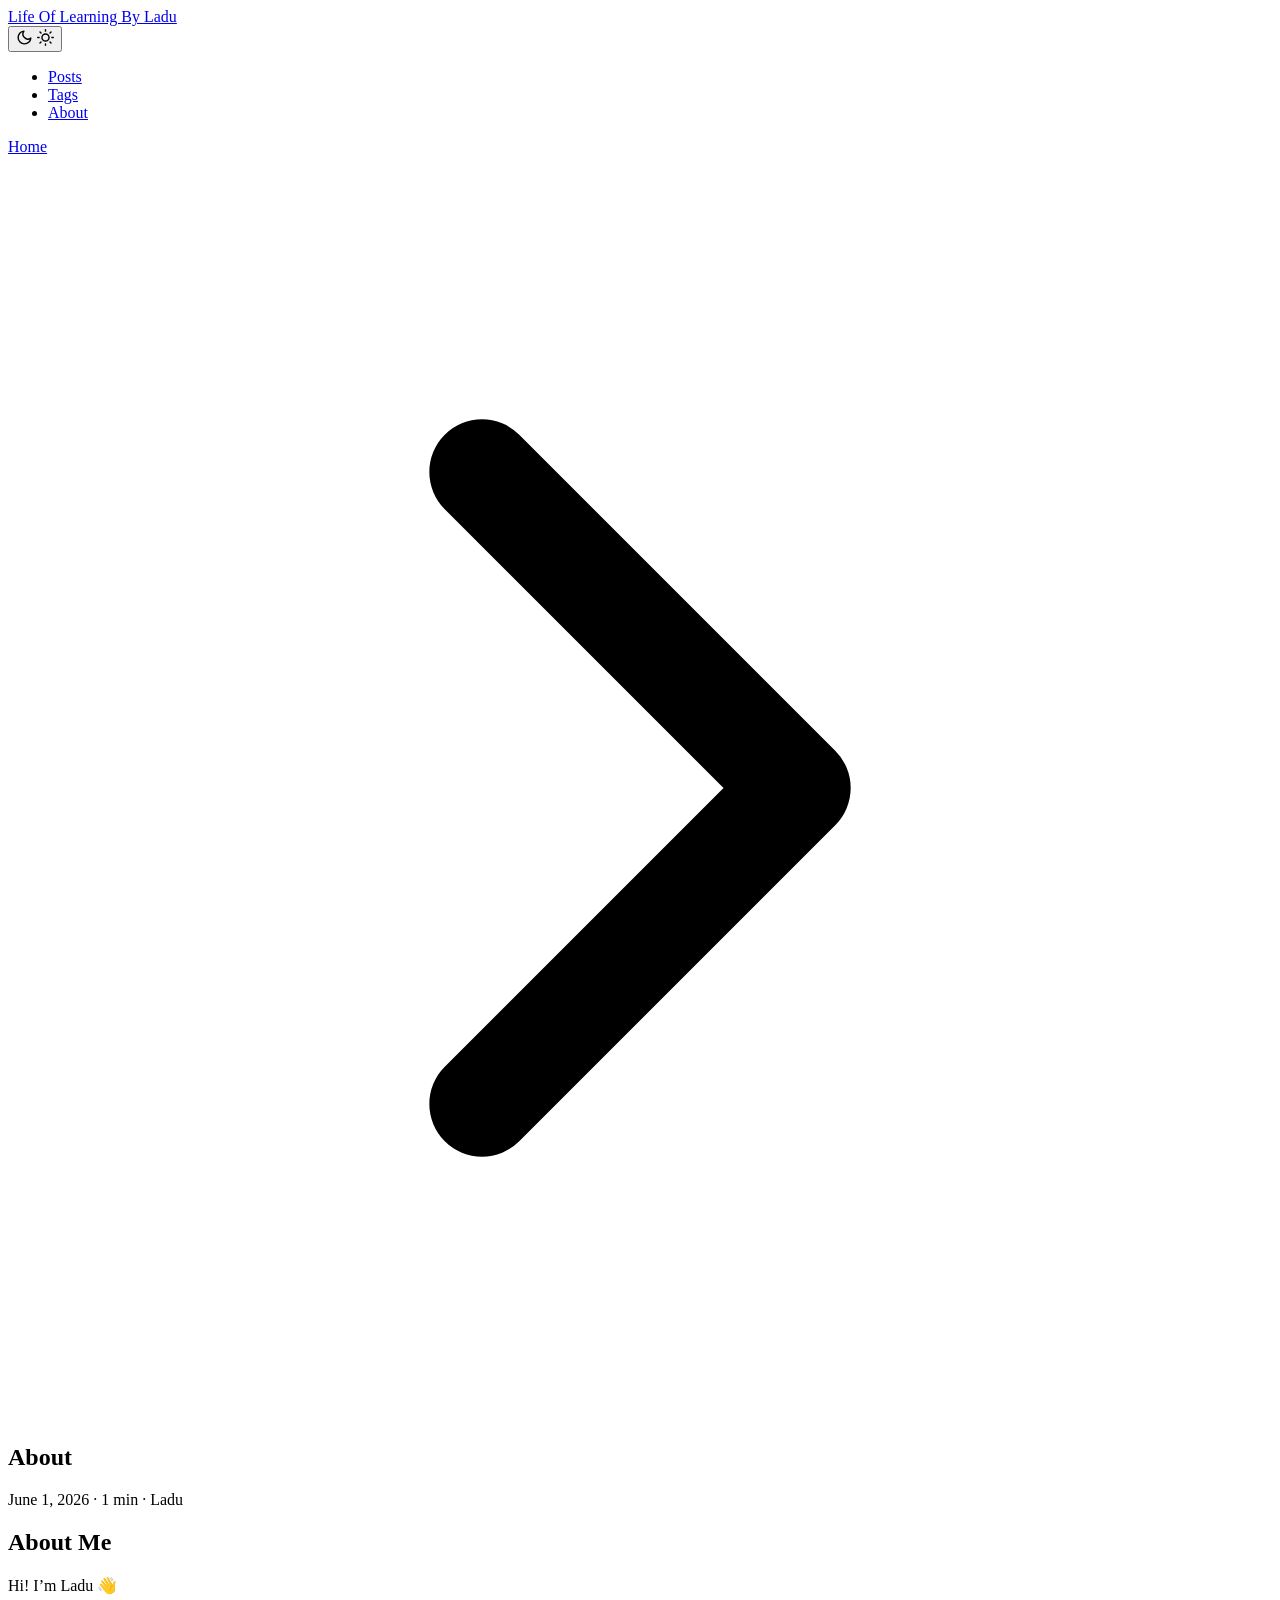
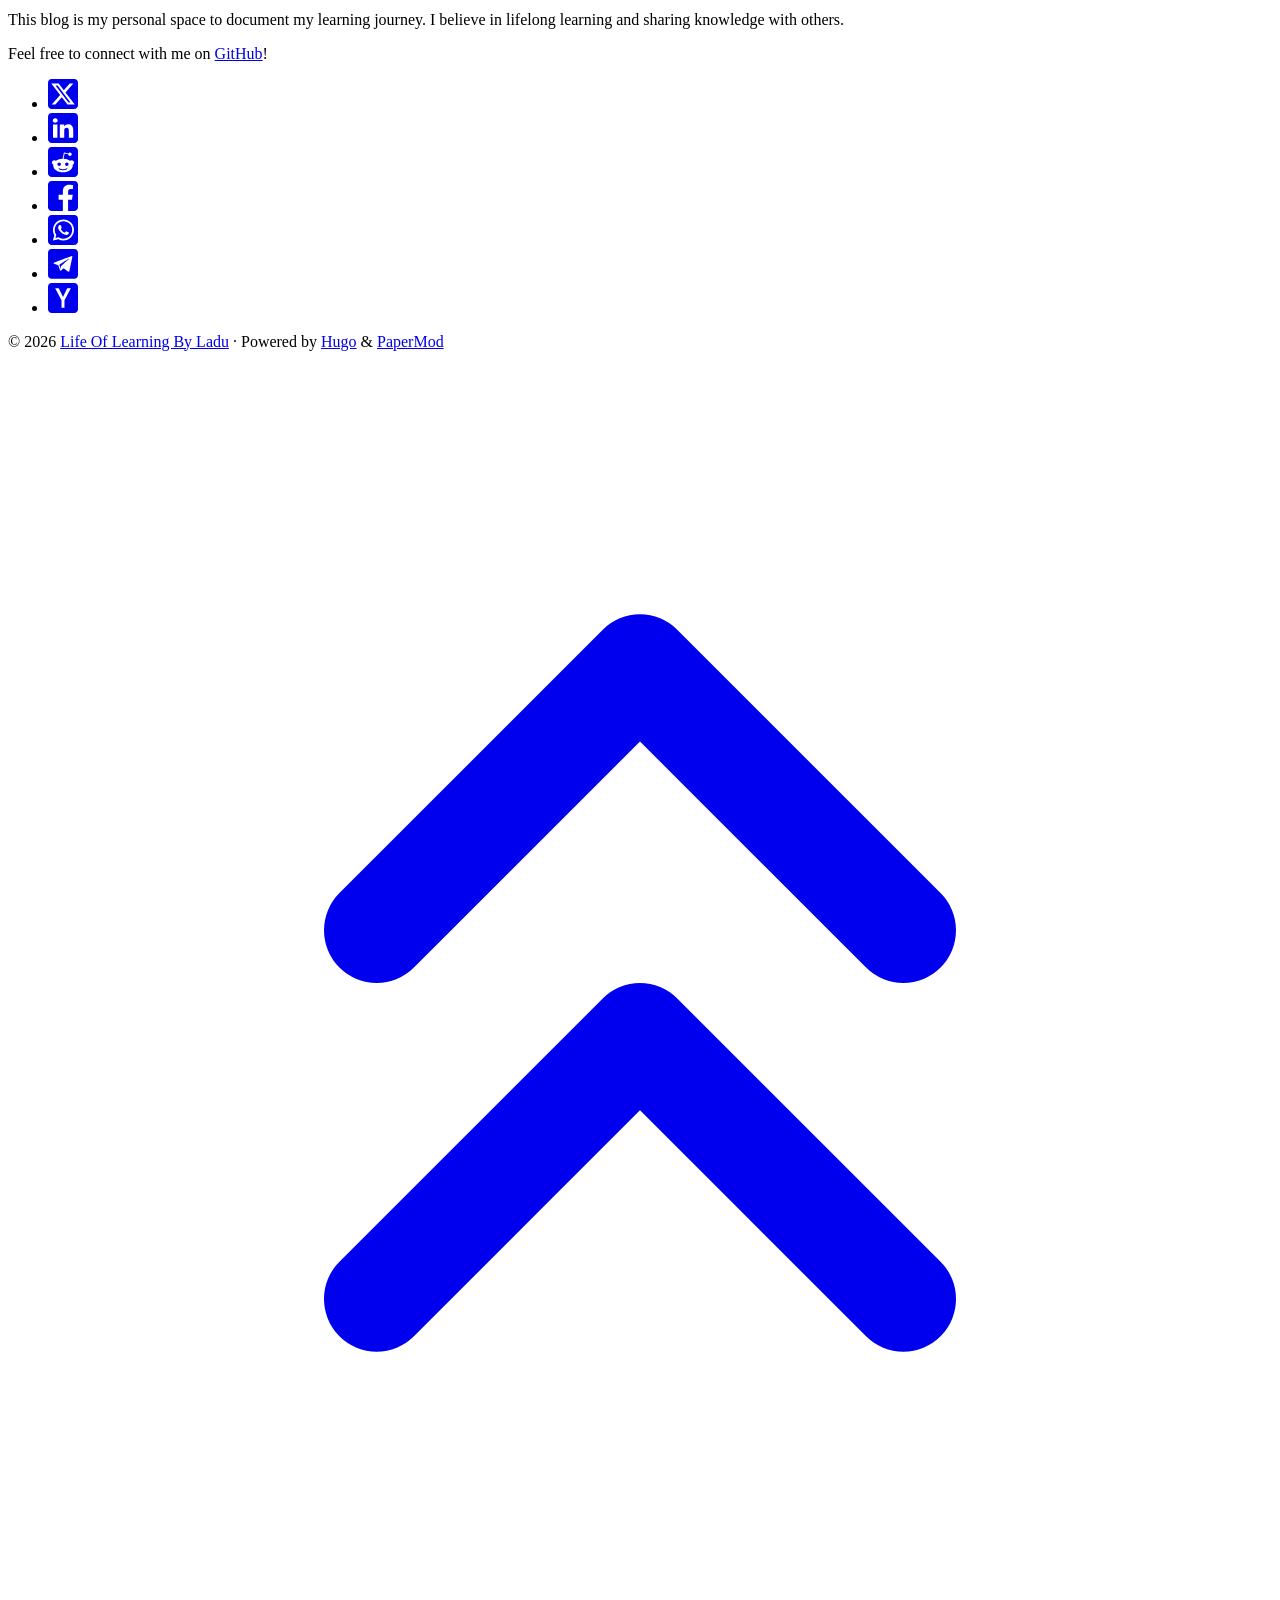
==== public/about/index.html @ 6d446117 "Initial commit: Hugo blog with PaperMod theme Co-authored-by: Copilot <223556219+Copilot@users.norep" ====
<!doctype html><html lang=en dir=auto data-theme=auto><head><meta charset=utf-8><meta http-equiv=X-UA-Compatible content="IE=edge"><meta name=viewport content="width=device-width,initial-scale=1,shrink-to-fit=no"><meta name=robots content="index, follow"><title>About | Life Of Learning By Ladu</title><meta name=keywords content><meta name=description content="About Me
Hi! I&rsquo;m Ladu 👋
This blog is my personal space to document my learning journey. I believe in lifelong learning and sharing knowledge with others.
Feel free to connect with me on GitHub!"><meta name=author content="Ladu"><link rel=canonical href=https://Manisha-62.github.io/LifeOfLearningByLadu/about/><link crossorigin=anonymous href=/LifeOfLearningByLadu/assets/css/stylesheet.89ca4972ab5e6aaa05e9a0dae0c4bb64b26585bc79e36f5cf33614eea0283abe.css integrity="sha256-icpJcqteaqoF6aDa4MS7ZLJlhbx5429c8zYU7qAoOr4=" rel="preload stylesheet" as=style><link rel=icon href=https://Manisha-62.github.io/LifeOfLearningByLadu/favicon.ico><link rel=icon type=image/png sizes=16x16 href=https://Manisha-62.github.io/LifeOfLearningByLadu/favicon-16x16.png><link rel=icon type=image/png sizes=32x32 href=https://Manisha-62.github.io/LifeOfLearningByLadu/favicon-32x32.png><link rel=apple-touch-icon href=https://Manisha-62.github.io/LifeOfLearningByLadu/apple-touch-icon.png><link rel=mask-icon href=https://Manisha-62.github.io/LifeOfLearningByLadu/safari-pinned-tab.svg><meta name=theme-color content="#2e2e33"><meta name=msapplication-TileColor content="#2e2e33"><link rel=alternate hreflang=en href=https://Manisha-62.github.io/LifeOfLearningByLadu/about/><noscript><style>#theme-toggle,.top-link{display:none}</style><style>@media(prefers-color-scheme:dark){:root{--theme:rgb(29, 30, 32);--entry:rgb(46, 46, 51);--primary:rgb(218, 218, 219);--secondary:rgb(155, 156, 157);--tertiary:rgb(65, 66, 68);--content:rgb(196, 196, 197);--code-block-bg:rgb(46, 46, 51);--code-bg:rgb(55, 56, 62);--border:rgb(51, 51, 51);color-scheme:dark}.list{background:var(--theme)}.toc{background:var(--entry)}}</style></noscript><script>localStorage.getItem("pref-theme")==="dark"?document.querySelector("html").dataset.theme="dark":localStorage.getItem("pref-theme")==="light"?document.querySelector("html").dataset.theme="light":window.matchMedia("(prefers-color-scheme: dark)").matches?document.querySelector("html").dataset.theme="dark":document.querySelector("html").dataset.theme="light"</script><meta property="og:url" content="https://Manisha-62.github.io/LifeOfLearningByLadu/about/"><meta property="og:site_name" content="Life Of Learning By Ladu"><meta property="og:title" content="About"><meta property="og:description" content="About Me Hi! I’m Ladu 👋
This blog is my personal space to document my learning journey. I believe in lifelong learning and sharing knowledge with others.
Feel free to connect with me on GitHub!"><meta property="og:locale" content="en_us"><meta property="og:type" content="article"><meta property="article:published_time" content="2026-06-01T00:00:00+00:00"><meta property="article:modified_time" content="2026-06-01T00:00:00+00:00"><meta name=twitter:card content="summary"><meta name=twitter:title content="About"><meta name=twitter:description content="About Me Hi! I’m Ladu 👋
This blog is my personal space to document my learning journey. I believe in lifelong learning and sharing knowledge with others.
Feel free to connect with me on GitHub!"><script type=application/ld+json>{"@context":"https://schema.org","@type":"BreadcrumbList","itemListElement":[{"@type":"ListItem","position":1,"name":"About","item":"https://Manisha-62.github.io/LifeOfLearningByLadu/about/"}]}</script><script type=application/ld+json>{"@context":"https://schema.org","@type":"BlogPosting","headline":"About","name":"About","description":"About Me Hi! I\u0026rsquo;m Ladu 👋\nThis blog is my personal space to document my learning journey. I believe in lifelong learning and sharing knowledge with others.\nFeel free to connect with me on GitHub!\n","keywords":[],"articleBody":"About Me Hi! I’m Ladu 👋\nThis blog is my personal space to document my learning journey. I believe in lifelong learning and sharing knowledge with others.\nFeel free to connect with me on GitHub!\n","wordCount":"35","inLanguage":"en","datePublished":"2026-06-01T00:00:00Z","dateModified":"2026-06-01T00:00:00Z","author":{"@type":"Person","name":"Ladu"},"mainEntityOfPage":{"@type":"WebPage","@id":"https://Manisha-62.github.io/LifeOfLearningByLadu/about/"},"publisher":{"@type":"Organization","name":"Life Of Learning By Ladu","logo":{"@type":"ImageObject","url":"https://Manisha-62.github.io/LifeOfLearningByLadu/favicon.ico"}}}</script></head><body id=top><header class=header><nav class=header-nav><div class=logo><a href=https://Manisha-62.github.io/LifeOfLearningByLadu/ accesskey=h title="Life Of Learning By Ladu (Alt + H)">Life Of Learning By Ladu</a><div class=logo-switches><button id=theme-toggle class=theme-toggle accesskey=t title="(Alt + T)" aria-label="Toggle theme">
<svg class="moon" width="17" height="17" viewBox="0 0 24 24" fill="none" stroke="currentColor" stroke-width="2" stroke-linecap="round" stroke-linejoin="round"><path d="M21 12.79A9 9 0 1111.21 3 7 7 0 0021 12.79z"/></svg>
<svg class="sun" width="17" height="17" viewBox="0 0 24 24" fill="none" stroke="currentColor" stroke-width="2" stroke-linecap="round" stroke-linejoin="round"><circle cx="12" cy="12" r="5"/><line x1="12" y1="1" x2="12" y2="3"/><line x1="12" y1="21" x2="12" y2="23"/><line x1="4.22" y1="4.22" x2="5.64" y2="5.64"/><line x1="18.36" y1="18.36" x2="19.78" y2="19.78"/><line x1="1" y1="12" x2="3" y2="12"/><line x1="21" y1="12" x2="23" y2="12"/><line x1="4.22" y1="19.78" x2="5.64" y2="18.36"/><line x1="18.36" y1="5.64" x2="19.78" y2="4.22"/></svg></button></div></div><ul id=menu class=menu><li><a href=https://Manisha-62.github.io/LifeOfLearningByLadu/posts/ title=Posts><span>Posts</span></a></li><li><a href=https://Manisha-62.github.io/LifeOfLearningByLadu/tags/ title=Tags><span>Tags</span></a></li><li><a href=https://Manisha-62.github.io/LifeOfLearningByLadu/about/ title=About><span class=active>About</span></a></li></ul></nav></header><main class=main><article class=post-single><header class=post-header><nav class=breadcrumbs role=navigation aria-label=Breadcrumb><a href=/LifeOfLearningByLadu/>Home</a>
<svg viewBox="0 0 24 24" fill="none" stroke="currentColor" stroke-width="2" stroke-linecap="round" stroke-linejoin="round" class="feather feather-chevron-right"><polyline points="9 18 15 12 9 6"/></svg></nav><h1 class="post-title entry-hint-parent">About</h1><div class=post-meta><span title='2026-06-01 00:00:00 +0000 UTC'>June 1, 2026</span>&nbsp;·&nbsp;<span>1 min</span>&nbsp;·&nbsp;<span>Ladu</span></div></header><div class="post-content md-content"><h2 id=about-me>About Me<a hidden class=anchor aria-hidden=true href=#about-me>#</a></h2><p>Hi! I&rsquo;m Ladu 👋</p><p>This blog is my personal space to document my learning journey. I believe in lifelong learning and sharing knowledge with others.</p><p>Feel free to connect with me on <a href=https://github.com/Manisha-62>GitHub</a>!</p></div><footer class=post-footer><ul class=post-tags></ul><ul class=share-buttons><li><a target=_blank rel="noopener noreferrer" aria-label="share About on x" href="https://x.com/intent/tweet/?text=About&amp;url=https%3a%2f%2fManisha-62.github.io%2fLifeOfLearningByLadu%2fabout%2f&amp;hashtags="><svg viewBox="0 0 512 512" height="30" width="30" fill="currentColor"><path d="M512 62.554V449.446C512 483.97 483.97 512 449.446 512H62.554C28.03 512 0 483.97.0 449.446V62.554C0 28.03 28.029.0 62.554.0H449.446C483.971.0 512 28.03 512 62.554zM269.951 190.75 182.567 75.216H56L207.216 272.95 63.9 436.783h61.366L235.9 310.383l96.667 126.4H456L298.367 228.367l134-153.151H371.033zM127.633 110h36.468l219.38 290.065H349.5z"/></svg></a></li><li><a target=_blank rel="noopener noreferrer" aria-label="share About on linkedin" href="https://www.linkedin.com/shareArticle?mini=true&amp;url=https%3a%2f%2fManisha-62.github.io%2fLifeOfLearningByLadu%2fabout%2f&amp;title=About&amp;summary=About&amp;source=https%3a%2f%2fManisha-62.github.io%2fLifeOfLearningByLadu%2fabout%2f"><svg viewBox="0 0 512 512" height="30" width="30" fill="currentColor"><path d="M449.446.0C483.971.0 512 28.03 512 62.554v386.892C512 483.97 483.97 512 449.446 512H62.554c-34.524.0-62.554-28.03-62.554-62.554V62.554c0-34.524 28.029-62.554 62.554-62.554h386.892zM160.461 423.278V197.561h-75.04v225.717h75.04zm270.539.0V293.839c0-69.333-37.018-101.586-86.381-101.586-39.804.0-57.634 21.891-67.617 37.266v-31.958h-75.021c.995 21.181.0 225.717.0 225.717h75.02V297.222c0-6.748.486-13.492 2.474-18.315 5.414-13.475 17.767-27.434 38.494-27.434 27.135.0 38.007 20.707 38.007 51.037v120.768H431zM123.448 88.722C97.774 88.722 81 105.601 81 127.724c0 21.658 16.264 39.002 41.455 39.002h.484c26.165.0 42.452-17.344 42.452-39.002-.485-22.092-16.241-38.954-41.943-39.002z"/></svg></a></li><li><a target=_blank rel="noopener noreferrer" aria-label="share About on reddit" href="https://reddit.com/submit?url=https%3a%2f%2fManisha-62.github.io%2fLifeOfLearningByLadu%2fabout%2f&title=About"><svg viewBox="0 0 512 512" height="30" width="30" fill="currentColor"><path d="M449.446.0C483.971.0 512 28.03 512 62.554v386.892C512 483.97 483.97 512 449.446 512H62.554c-34.524.0-62.554-28.03-62.554-62.554V62.554c0-34.524 28.029-62.554 62.554-62.554h386.892zM446 265.638c0-22.964-18.616-41.58-41.58-41.58-11.211.0-21.361 4.457-28.841 11.666-28.424-20.508-67.586-33.757-111.204-35.278l18.941-89.121 61.884 13.157c.756 15.734 13.642 28.29 29.56 28.29 16.407.0 29.706-13.299 29.706-29.701.0-16.403-13.299-29.702-29.706-29.702-11.666.0-21.657 6.792-26.515 16.578l-69.105-14.69c-1.922-.418-3.939-.042-5.585 1.036-1.658 1.073-2.811 2.761-3.224 4.686l-21.152 99.438c-44.258 1.228-84.046 14.494-112.837 35.232-7.468-7.164-17.589-11.591-28.757-11.591-22.965.0-41.585 18.616-41.585 41.58.0 16.896 10.095 31.41 24.568 37.918-.639 4.135-.99 8.328-.99 12.576.0 63.977 74.469 115.836 166.33 115.836s166.334-51.859 166.334-115.836c0-4.218-.347-8.387-.977-12.493 14.564-6.47 24.735-21.034 24.735-38.001zM326.526 373.831c-20.27 20.241-59.115 21.816-70.534 21.816-11.428.0-50.277-1.575-70.522-21.82-3.007-3.008-3.007-7.882.0-10.889 3.003-2.999 7.882-3.003 10.885.0 12.777 12.781 40.11 17.317 59.637 17.317 19.522.0 46.86-4.536 59.657-17.321 3.016-2.999 7.886-2.995 10.885.008 3.008 3.011 3.003 7.882-.008 10.889zm-5.23-48.781c-16.373.0-29.701-13.324-29.701-29.698.0-16.381 13.328-29.714 29.701-29.714 16.378.0 29.706 13.333 29.706 29.714.0 16.374-13.328 29.698-29.706 29.698zM160.91 295.348c0-16.381 13.328-29.71 29.714-29.71 16.369.0 29.689 13.329 29.689 29.71.0 16.373-13.32 29.693-29.689 29.693-16.386.0-29.714-13.32-29.714-29.693z"/></svg></a></li><li><a target=_blank rel="noopener noreferrer" aria-label="share About on facebook" href="https://facebook.com/sharer/sharer.php?u=https%3a%2f%2fManisha-62.github.io%2fLifeOfLearningByLadu%2fabout%2f"><svg viewBox="0 0 512 512" height="30" width="30" fill="currentColor"><path d="M449.446.0C483.971.0 512 28.03 512 62.554v386.892C512 483.97 483.97 512 449.446 512H342.978V319.085h66.6l12.672-82.621h-79.272v-53.617c0-22.603 11.073-44.636 46.58-44.636H425.6v-70.34s-32.71-5.582-63.982-5.582c-65.288.0-107.96 39.569-107.96 111.204v62.971h-72.573v82.621h72.573V512h-191.104c-34.524.0-62.554-28.03-62.554-62.554V62.554c0-34.524 28.029-62.554 62.554-62.554h386.892z"/></svg></a></li><li><a target=_blank rel="noopener noreferrer" aria-label="share About on whatsapp" href="https://api.whatsapp.com/send?text=About%20-%20https%3a%2f%2fManisha-62.github.io%2fLifeOfLearningByLadu%2fabout%2f"><svg viewBox="0 0 512 512" height="30" width="30" fill="currentColor"><path d="M449.446.0C483.971.0 512 28.03 512 62.554v386.892C512 483.97 483.97 512 449.446 512H62.554c-34.524.0-62.554-28.03-62.554-62.554V62.554c0-34.524 28.029-62.554 62.554-62.554h386.892zm-58.673 127.703c-33.842-33.881-78.847-52.548-126.798-52.568-98.799.0-179.21 80.405-179.249 179.234-.013 31.593 8.241 62.428 23.927 89.612l-25.429 92.884 95.021-24.925c26.181 14.28 55.659 21.807 85.658 21.816h.074c98.789.0 179.206-80.413 179.247-179.243.018-47.895-18.61-92.93-52.451-126.81zM263.976 403.485h-.06c-26.734-.01-52.954-7.193-75.828-20.767l-5.441-3.229-56.386 14.792 15.05-54.977-3.542-5.637c-14.913-23.72-22.791-51.136-22.779-79.287.033-82.142 66.867-148.971 149.046-148.971 39.793.014 77.199 15.531 105.329 43.692 28.128 28.16 43.609 65.592 43.594 105.4-.034 82.149-66.866 148.983-148.983 148.984zm81.721-111.581c-4.479-2.242-26.499-13.075-30.604-14.571-4.105-1.495-7.091-2.241-10.077 2.241-2.986 4.483-11.569 14.572-14.182 17.562-2.612 2.988-5.225 3.364-9.703 1.12-4.479-2.241-18.91-6.97-36.017-22.23C231.8 264.15 222.81 249.484 220.198 245s-.279-6.908 1.963-9.14c2.016-2.007 4.48-5.232 6.719-7.847 2.24-2.615 2.986-4.484 4.479-7.472 1.493-2.99.747-5.604-.374-7.846-1.119-2.241-10.077-24.288-13.809-33.256-3.635-8.733-7.327-7.55-10.077-7.688-2.609-.13-5.598-.158-8.583-.158-2.986.0-7.839 1.121-11.944 5.604-4.105 4.484-15.675 15.32-15.675 37.364.0 22.046 16.048 43.342 18.287 46.332 2.24 2.99 31.582 48.227 76.511 67.627 10.685 4.615 19.028 7.371 25.533 9.434 10.728 3.41 20.492 2.929 28.209 1.775 8.605-1.285 26.499-10.833 30.231-21.295 3.732-10.464 3.732-19.431 2.612-21.298-1.119-1.869-4.105-2.99-8.583-5.232z"/></svg></a></li><li><a target=_blank rel="noopener noreferrer" aria-label="share About on telegram" href="https://telegram.me/share/url?text=About&amp;url=https%3a%2f%2fManisha-62.github.io%2fLifeOfLearningByLadu%2fabout%2f"><svg viewBox="2 2 28 28" height="30" width="30" fill="currentColor"><path d="M26.49 29.86H5.5a3.37 3.37.0 01-2.47-1 3.35 3.35.0 01-1-2.47V5.48A3.36 3.36.0 013 3 3.37 3.37.0 015.5 2h21A3.38 3.38.0 0129 3a3.36 3.36.0 011 2.46V26.37a3.35 3.35.0 01-1 2.47 3.38 3.38.0 01-2.51 1.02zm-5.38-6.71a.79.79.0 00.85-.66L24.73 9.24a.55.55.0 00-.18-.46.62.62.0 00-.41-.17q-.08.0-16.53 6.11a.59.59.0 00-.41.59.57.57.0 00.43.52l4 1.24 1.61 4.83a.62.62.0 00.63.43.56.56.0 00.4-.17L16.54 20l4.09 3A.9.9.0 0021.11 23.15zM13.8 20.71l-1.21-4q8.72-5.55 8.78-5.55c.15.0.23.0.23.16a.18.18.0 010 .06s-2.51 2.3-7.52 6.8z"/></svg></a></li><li><a target=_blank rel="noopener noreferrer" aria-label="share About on ycombinator" href="https://news.ycombinator.com/submitlink?t=About&u=https%3a%2f%2fManisha-62.github.io%2fLifeOfLearningByLadu%2fabout%2f"><svg width="30" height="30" viewBox="0 0 512 512" fill="currentColor"><path d="M449.446.0C483.971.0 512 28.03 512 62.554V449.446C512 483.97 483.97 512 449.446 512H62.554C28.03 512 0 483.97.0 449.446V62.554C0 28.03 28.029.0 62.554.0H449.446zM183.8767 87.9921h-62.034L230.6673 292.4508V424.0079h50.6655V292.4508L390.1575 87.9921H328.1233L256 238.2489z"/></svg></a></li></ul></footer></article></main><footer class=footer><span>&copy; 2026 <a href=https://Manisha-62.github.io/LifeOfLearningByLadu/>Life Of Learning By Ladu</a></span> ·
<span>Powered by
<a href="https://gohugo.io/?utm_source=papermod" rel=noopener target=_blank>Hugo</a> &
<a href=https://github.com/adityatelange/hugo-PaperMod/ rel=noopener target=_blank>PaperMod</a></span></footer><a href=#top id=top-link class="top-link hidden" aria-label="go to top" title="Go to Top (Alt + G)" accesskey=g><svg viewBox="0 0 24 24" fill="none" stroke="currentColor" stroke-width="2" stroke-linecap="round" stroke-linejoin="round" class="feather feather-chevrons-up"><polyline points="17 11 12 6 7 11"/><polyline points="17 18 12 13 7 18"/></svg>
</a><script>let menu=document.getElementById("menu");if(menu){const e=localStorage.getItem("menu-scroll-position");e&&(menu.scrollLeft=parseInt(e,10)),menu.onscroll=function(){localStorage.setItem("menu-scroll-position",menu.scrollLeft)}}document.querySelectorAll('a[href^="#"]').forEach(e=>{e.addEventListener("click",function(e){e.preventDefault();var t=this.getAttribute("href").substr(1);window.matchMedia("(prefers-reduced-motion: reduce)").matches?document.querySelector(`[id='${decodeURIComponent(t)}']`).scrollIntoView():document.querySelector(`[id='${decodeURIComponent(t)}']`).scrollIntoView({behavior:"smooth"}),t==="top"?history.replaceState(null,null," "):history.pushState(null,null,`#${t}`)})})</script><script>var toplink=document.getElementById("top-link");window.onscroll=function(){const e=window.innerHeight;document.body.scrollTop>e||document.documentElement.scrollTop>e?toplink.classList.remove("hidden"):toplink.classList.add("hidden")}</script><script>document.getElementById("theme-toggle").addEventListener("click",()=>{const e=document.querySelector("html");e.dataset.theme==="dark"?(e.dataset.theme="light",localStorage.setItem("pref-theme","light")):(e.dataset.theme="dark",localStorage.setItem("pref-theme","dark"))})</script><script>document.querySelectorAll("pre > code").forEach(e=>{const n=e.parentNode.parentNode,t=document.createElement("button");t.classList.add("copy-code"),t.innerHTML="copy";function s(){t.innerHTML="copied!",setTimeout(()=>{t.innerHTML="copy"},2e3)}t.addEventListener("click",t=>{if("clipboard"in navigator){navigator.clipboard.writeText(e.textContent),s();return}const n=document.createRange();n.selectNodeContents(e);const o=window.getSelection();o.removeAllRanges(),o.addRange(n);try{document.execCommand("copy"),s()}catch{}o.removeRange(n)}),n.classList.contains("highlight")?n.appendChild(t):n.parentNode.firstChild==n||(e.parentNode.parentNode.parentNode.parentNode.parentNode.nodeName=="TABLE"?e.parentNode.parentNode.parentNode.parentNode.parentNode.appendChild(t):e.parentNode.appendChild(t))})</script></body></html>
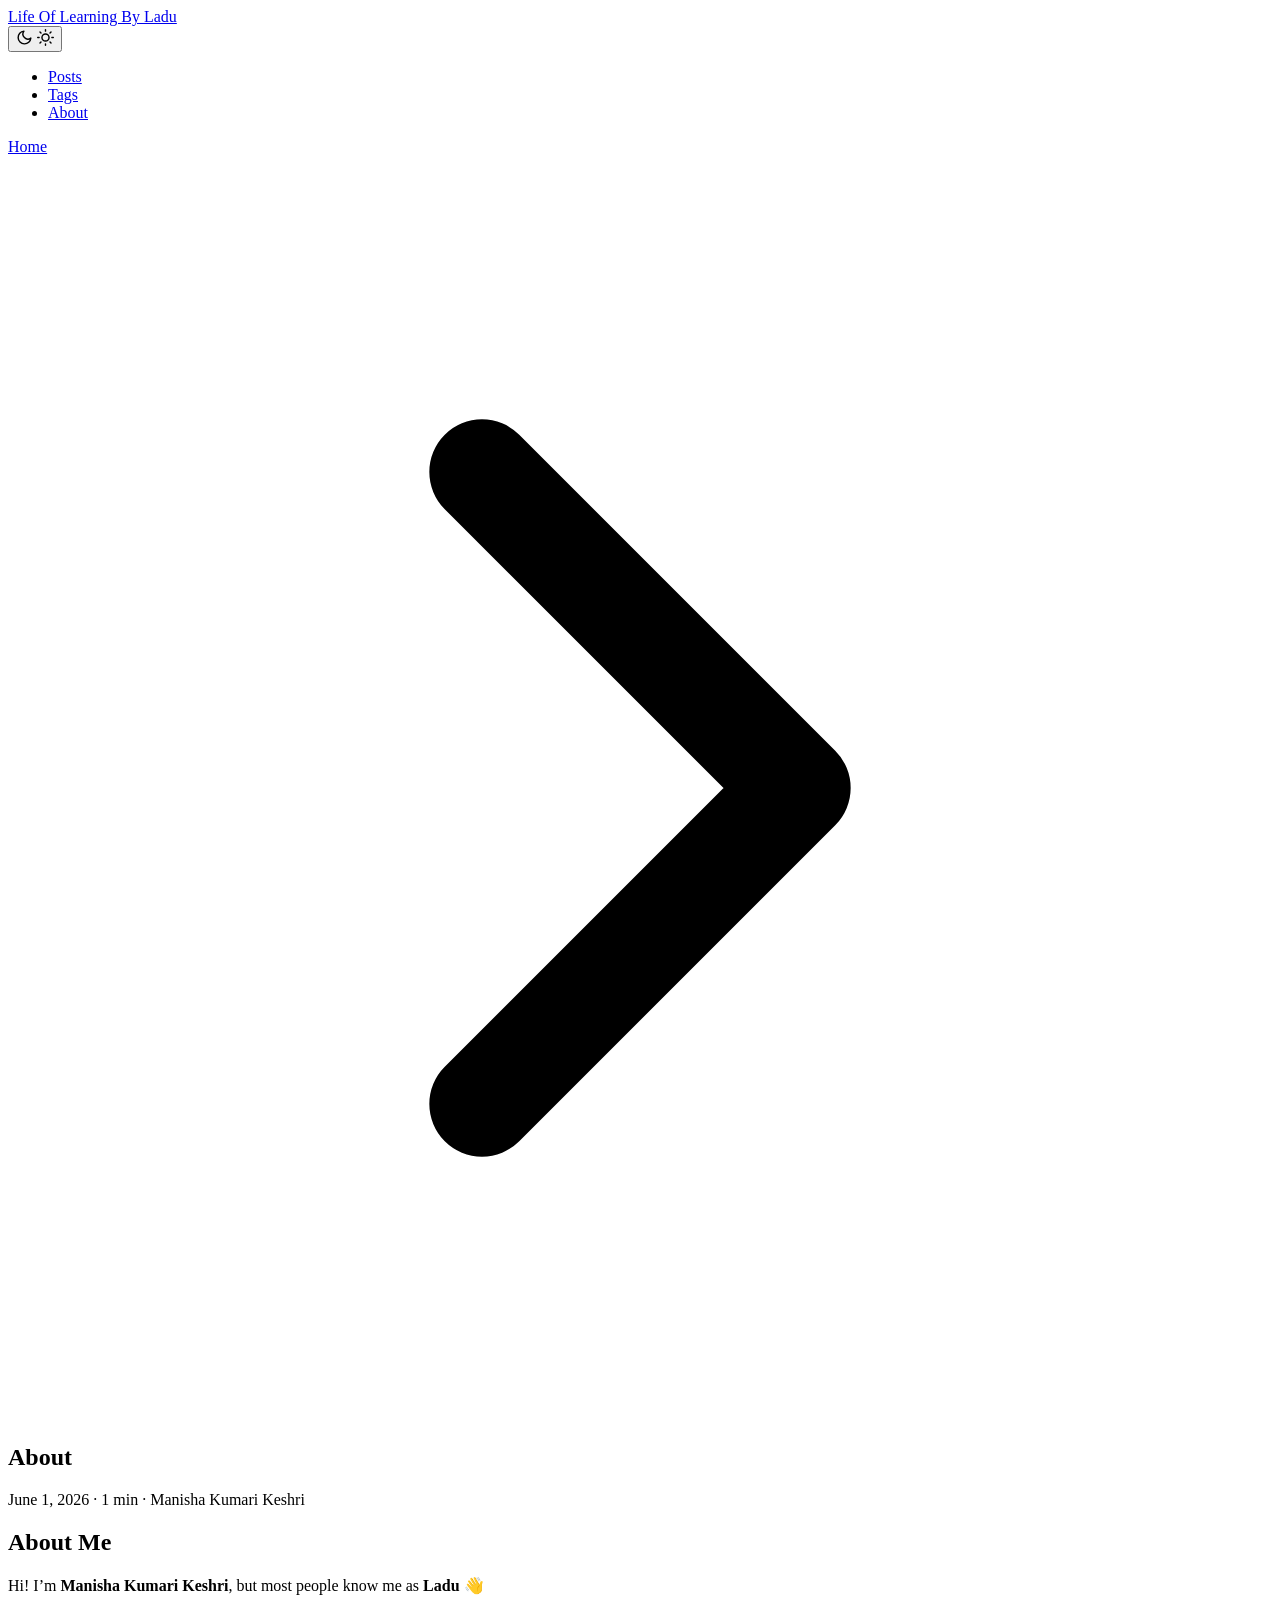
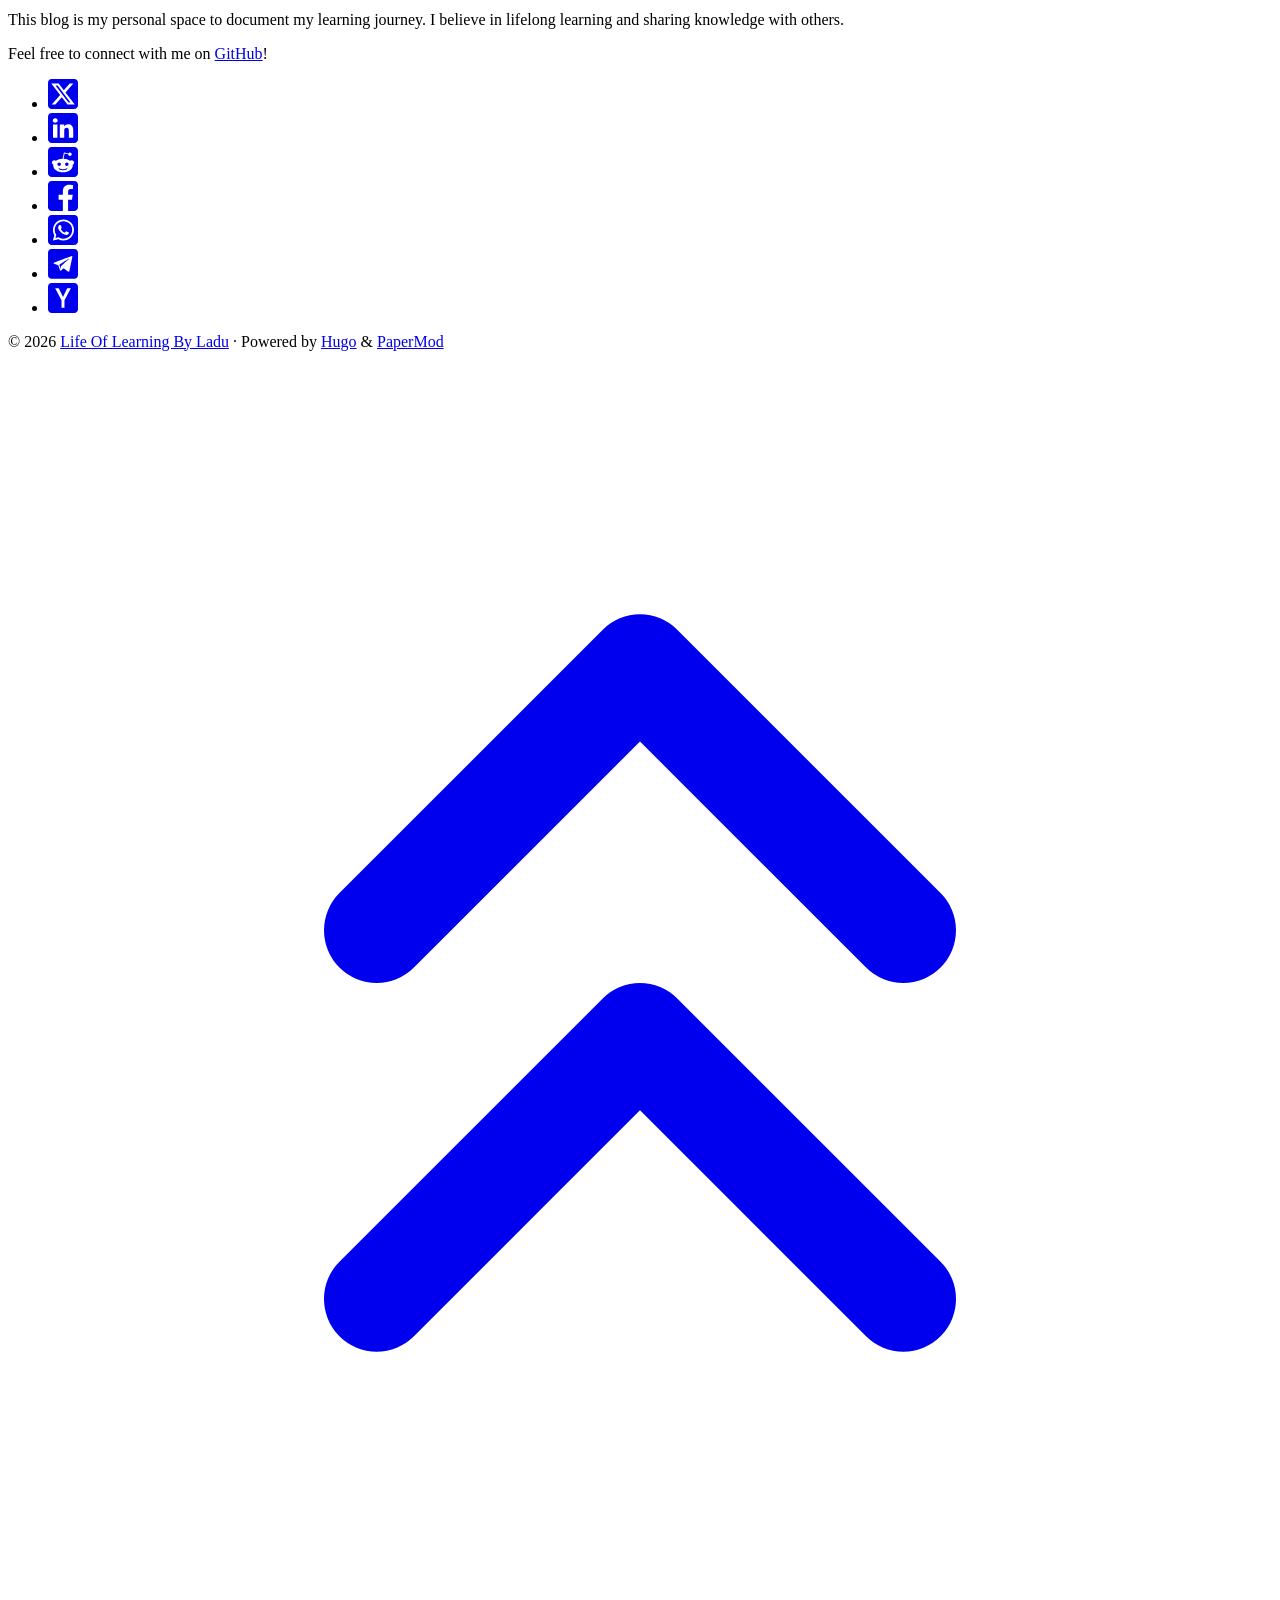
==== commit 2adc9a98: "Add pastel & dreamy custom theme - lavender, mint, peach vibes 🦋✨ Co-authored-by: Copilot <223556219" ====
--- a/public/about/index.html
+++ b/public/about/index.html
@@ -1,14 +1,14 @@
 <!doctype html><html lang=en dir=auto data-theme=auto><head><meta charset=utf-8><meta http-equiv=X-UA-Compatible content="IE=edge"><meta name=viewport content="width=device-width,initial-scale=1,shrink-to-fit=no"><meta name=robots content="index, follow"><title>About | Life Of Learning By Ladu</title><meta name=keywords content><meta name=description content="About Me
-Hi! I&rsquo;m Ladu 👋
+Hi! I&rsquo;m Manisha Kumari Keshri, but most people know me as Ladu 👋
 This blog is my personal space to document my learning journey. I believe in lifelong learning and sharing knowledge with others.
-Feel free to connect with me on GitHub!"><meta name=author content="Ladu"><link rel=canonical href=https://Manisha-62.github.io/LifeOfLearningByLadu/about/><link crossorigin=anonymous href=/LifeOfLearningByLadu/assets/css/stylesheet.89ca4972ab5e6aaa05e9a0dae0c4bb64b26585bc79e36f5cf33614eea0283abe.css integrity="sha256-icpJcqteaqoF6aDa4MS7ZLJlhbx5429c8zYU7qAoOr4=" rel="preload stylesheet" as=style><link rel=icon href=https://Manisha-62.github.io/LifeOfLearningByLadu/favicon.ico><link rel=icon type=image/png sizes=16x16 href=https://Manisha-62.github.io/LifeOfLearningByLadu/favicon-16x16.png><link rel=icon type=image/png sizes=32x32 href=https://Manisha-62.github.io/LifeOfLearningByLadu/favicon-32x32.png><link rel=apple-touch-icon href=https://Manisha-62.github.io/LifeOfLearningByLadu/apple-touch-icon.png><link rel=mask-icon href=https://Manisha-62.github.io/LifeOfLearningByLadu/safari-pinned-tab.svg><meta name=theme-color content="#2e2e33"><meta name=msapplication-TileColor content="#2e2e33"><link rel=alternate hreflang=en href=https://Manisha-62.github.io/LifeOfLearningByLadu/about/><noscript><style>#theme-toggle,.top-link{display:none}</style><style>@media(prefers-color-scheme:dark){:root{--theme:rgb(29, 30, 32);--entry:rgb(46, 46, 51);--primary:rgb(218, 218, 219);--secondary:rgb(155, 156, 157);--tertiary:rgb(65, 66, 68);--content:rgb(196, 196, 197);--code-block-bg:rgb(46, 46, 51);--code-bg:rgb(55, 56, 62);--border:rgb(51, 51, 51);color-scheme:dark}.list{background:var(--theme)}.toc{background:var(--entry)}}</style></noscript><script>localStorage.getItem("pref-theme")==="dark"?document.querySelector("html").dataset.theme="dark":localStorage.getItem("pref-theme")==="light"?document.querySelector("html").dataset.theme="light":window.matchMedia("(prefers-color-scheme: dark)").matches?document.querySelector("html").dataset.theme="dark":document.querySelector("html").dataset.theme="light"</script><meta property="og:url" content="https://Manisha-62.github.io/LifeOfLearningByLadu/about/"><meta property="og:site_name" content="Life Of Learning By Ladu"><meta property="og:title" content="About"><meta property="og:description" content="About Me Hi! I’m Ladu 👋
+Feel free to connect with me on GitHub!"><meta name=author content="Manisha Kumari Keshri"><link rel=canonical href=https://keshrimanishakumari1223-spec.github.io/LifeOfLearningByLadu/about/><link crossorigin=anonymous href=/LifeOfLearningByLadu/assets/css/stylesheet.14d3c56e47ae62491d3a3ec33b0599afb44a72893813649f45e0b0839c143c54.css integrity="sha256-FNPFbkeuYkkdOj7DOwWZr7RKcok4E2SfReCwg5wUPFQ=" rel="preload stylesheet" as=style><link rel=icon href=https://keshrimanishakumari1223-spec.github.io/LifeOfLearningByLadu/favicon.ico><link rel=icon type=image/png sizes=16x16 href=https://keshrimanishakumari1223-spec.github.io/LifeOfLearningByLadu/favicon-16x16.png><link rel=icon type=image/png sizes=32x32 href=https://keshrimanishakumari1223-spec.github.io/LifeOfLearningByLadu/favicon-32x32.png><link rel=apple-touch-icon href=https://keshrimanishakumari1223-spec.github.io/LifeOfLearningByLadu/apple-touch-icon.png><link rel=mask-icon href=https://keshrimanishakumari1223-spec.github.io/LifeOfLearningByLadu/safari-pinned-tab.svg><meta name=theme-color content="#2e2e33"><meta name=msapplication-TileColor content="#2e2e33"><link rel=alternate hreflang=en href=https://keshrimanishakumari1223-spec.github.io/LifeOfLearningByLadu/about/><noscript><style>#theme-toggle,.top-link{display:none}</style><style>@media(prefers-color-scheme:dark){:root{--theme:rgb(29, 30, 32);--entry:rgb(46, 46, 51);--primary:rgb(218, 218, 219);--secondary:rgb(155, 156, 157);--tertiary:rgb(65, 66, 68);--content:rgb(196, 196, 197);--code-block-bg:rgb(46, 46, 51);--code-bg:rgb(55, 56, 62);--border:rgb(51, 51, 51);color-scheme:dark}.list{background:var(--theme)}.toc{background:var(--entry)}}</style></noscript><script>localStorage.getItem("pref-theme")==="dark"?document.querySelector("html").dataset.theme="dark":localStorage.getItem("pref-theme")==="light"?document.querySelector("html").dataset.theme="light":window.matchMedia("(prefers-color-scheme: dark)").matches?document.querySelector("html").dataset.theme="dark":document.querySelector("html").dataset.theme="light"</script><meta property="og:url" content="https://keshrimanishakumari1223-spec.github.io/LifeOfLearningByLadu/about/"><meta property="og:site_name" content="Life Of Learning By Ladu"><meta property="og:title" content="About"><meta property="og:description" content="About Me Hi! I’m Manisha Kumari Keshri, but most people know me as Ladu 👋
 This blog is my personal space to document my learning journey. I believe in lifelong learning and sharing knowledge with others.
-Feel free to connect with me on GitHub!"><meta property="og:locale" content="en_us"><meta property="og:type" content="article"><meta property="article:published_time" content="2026-06-01T00:00:00+00:00"><meta property="article:modified_time" content="2026-06-01T00:00:00+00:00"><meta name=twitter:card content="summary"><meta name=twitter:title content="About"><meta name=twitter:description content="About Me Hi! I’m Ladu 👋
+Feel free to connect with me on GitHub!"><meta property="og:locale" content="en_us"><meta property="og:type" content="article"><meta property="article:published_time" content="2026-06-01T00:00:00+00:00"><meta property="article:modified_time" content="2026-06-01T00:00:00+00:00"><meta name=twitter:card content="summary"><meta name=twitter:title content="About"><meta name=twitter:description content="About Me Hi! I’m Manisha Kumari Keshri, but most people know me as Ladu 👋
 This blog is my personal space to document my learning journey. I believe in lifelong learning and sharing knowledge with others.
-Feel free to connect with me on GitHub!"><script type=application/ld+json>{"@context":"https://schema.org","@type":"BreadcrumbList","itemListElement":[{"@type":"ListItem","position":1,"name":"About","item":"https://Manisha-62.github.io/LifeOfLearningByLadu/about/"}]}</script><script type=application/ld+json>{"@context":"https://schema.org","@type":"BlogPosting","headline":"About","name":"About","description":"About Me Hi! I\u0026rsquo;m Ladu 👋\nThis blog is my personal space to document my learning journey. I believe in lifelong learning and sharing knowledge with others.\nFeel free to connect with me on GitHub!\n","keywords":[],"articleBody":"About Me Hi! I’m Ladu 👋\nThis blog is my personal space to document my learning journey. I believe in lifelong learning and sharing knowledge with others.\nFeel free to connect with me on GitHub!\n","wordCount":"35","inLanguage":"en","datePublished":"2026-06-01T00:00:00Z","dateModified":"2026-06-01T00:00:00Z","author":{"@type":"Person","name":"Ladu"},"mainEntityOfPage":{"@type":"WebPage","@id":"https://Manisha-62.github.io/LifeOfLearningByLadu/about/"},"publisher":{"@type":"Organization","name":"Life Of Learning By Ladu","logo":{"@type":"ImageObject","url":"https://Manisha-62.github.io/LifeOfLearningByLadu/favicon.ico"}}}</script></head><body id=top><header class=header><nav class=header-nav><div class=logo><a href=https://Manisha-62.github.io/LifeOfLearningByLadu/ accesskey=h title="Life Of Learning By Ladu (Alt + H)">Life Of Learning By Ladu</a><div class=logo-switches><button id=theme-toggle class=theme-toggle accesskey=t title="(Alt + T)" aria-label="Toggle theme">
+Feel free to connect with me on GitHub!"><script type=application/ld+json>{"@context":"https://schema.org","@type":"BreadcrumbList","itemListElement":[{"@type":"ListItem","position":1,"name":"About","item":"https://keshrimanishakumari1223-spec.github.io/LifeOfLearningByLadu/about/"}]}</script><script type=application/ld+json>{"@context":"https://schema.org","@type":"BlogPosting","headline":"About","name":"About","description":"About Me Hi! I\u0026rsquo;m Manisha Kumari Keshri, but most people know me as Ladu 👋\nThis blog is my personal space to document my learning journey. I believe in lifelong learning and sharing knowledge with others.\nFeel free to connect with me on GitHub!\n","keywords":[],"articleBody":"About Me Hi! I’m Manisha Kumari Keshri, but most people know me as Ladu 👋\nThis blog is my personal space to document my learning journey. I believe in lifelong learning and sharing knowledge with others.\nFeel free to connect with me on GitHub!\n","wordCount":"44","inLanguage":"en","datePublished":"2026-06-01T00:00:00Z","dateModified":"2026-06-01T00:00:00Z","author":{"@type":"Person","name":"Manisha Kumari Keshri"},"mainEntityOfPage":{"@type":"WebPage","@id":"https://keshrimanishakumari1223-spec.github.io/LifeOfLearningByLadu/about/"},"publisher":{"@type":"Organization","name":"Life Of Learning By Ladu","logo":{"@type":"ImageObject","url":"https://keshrimanishakumari1223-spec.github.io/LifeOfLearningByLadu/favicon.ico"}}}</script></head><body id=top><header class=header><nav class=header-nav><div class=logo><a href=https://keshrimanishakumari1223-spec.github.io/LifeOfLearningByLadu/ accesskey=h title="Life Of Learning By Ladu (Alt + H)">Life Of Learning By Ladu</a><div class=logo-switches><button id=theme-toggle class=theme-toggle accesskey=t title="(Alt + T)" aria-label="Toggle theme">
 <svg class="moon" width="17" height="17" viewBox="0 0 24 24" fill="none" stroke="currentColor" stroke-width="2" stroke-linecap="round" stroke-linejoin="round"><path d="M21 12.79A9 9 0 1111.21 3 7 7 0 0021 12.79z"/></svg>
-<svg class="sun" width="17" height="17" viewBox="0 0 24 24" fill="none" stroke="currentColor" stroke-width="2" stroke-linecap="round" stroke-linejoin="round"><circle cx="12" cy="12" r="5"/><line x1="12" y1="1" x2="12" y2="3"/><line x1="12" y1="21" x2="12" y2="23"/><line x1="4.22" y1="4.22" x2="5.64" y2="5.64"/><line x1="18.36" y1="18.36" x2="19.78" y2="19.78"/><line x1="1" y1="12" x2="3" y2="12"/><line x1="21" y1="12" x2="23" y2="12"/><line x1="4.22" y1="19.78" x2="5.64" y2="18.36"/><line x1="18.36" y1="5.64" x2="19.78" y2="4.22"/></svg></button></div></div><ul id=menu class=menu><li><a href=https://Manisha-62.github.io/LifeOfLearningByLadu/posts/ title=Posts><span>Posts</span></a></li><li><a href=https://Manisha-62.github.io/LifeOfLearningByLadu/tags/ title=Tags><span>Tags</span></a></li><li><a href=https://Manisha-62.github.io/LifeOfLearningByLadu/about/ title=About><span class=active>About</span></a></li></ul></nav></header><main class=main><article class=post-single><header class=post-header><nav class=breadcrumbs role=navigation aria-label=Breadcrumb><a href=/LifeOfLearningByLadu/>Home</a>
-<svg viewBox="0 0 24 24" fill="none" stroke="currentColor" stroke-width="2" stroke-linecap="round" stroke-linejoin="round" class="feather feather-chevron-right"><polyline points="9 18 15 12 9 6"/></svg></nav><h1 class="post-title entry-hint-parent">About</h1><div class=post-meta><span title='2026-06-01 00:00:00 +0000 UTC'>June 1, 2026</span>&nbsp;·&nbsp;<span>1 min</span>&nbsp;·&nbsp;<span>Ladu</span></div></header><div class="post-content md-content"><h2 id=about-me>About Me<a hidden class=anchor aria-hidden=true href=#about-me>#</a></h2><p>Hi! I&rsquo;m Ladu 👋</p><p>This blog is my personal space to document my learning journey. I believe in lifelong learning and sharing knowledge with others.</p><p>Feel free to connect with me on <a href=https://github.com/Manisha-62>GitHub</a>!</p></div><footer class=post-footer><ul class=post-tags></ul><ul class=share-buttons><li><a target=_blank rel="noopener noreferrer" aria-label="share About on x" href="https://x.com/intent/tweet/?text=About&amp;url=https%3a%2f%2fManisha-62.github.io%2fLifeOfLearningByLadu%2fabout%2f&amp;hashtags="><svg viewBox="0 0 512 512" height="30" width="30" fill="currentColor"><path d="M512 62.554V449.446C512 483.97 483.97 512 449.446 512H62.554C28.03 512 0 483.97.0 449.446V62.554C0 28.03 28.029.0 62.554.0H449.446C483.971.0 512 28.03 512 62.554zM269.951 190.75 182.567 75.216H56L207.216 272.95 63.9 436.783h61.366L235.9 310.383l96.667 126.4H456L298.367 228.367l134-153.151H371.033zM127.633 110h36.468l219.38 290.065H349.5z"/></svg></a></li><li><a target=_blank rel="noopener noreferrer" aria-label="share About on linkedin" href="https://www.linkedin.com/shareArticle?mini=true&amp;url=https%3a%2f%2fManisha-62.github.io%2fLifeOfLearningByLadu%2fabout%2f&amp;title=About&amp;summary=About&amp;source=https%3a%2f%2fManisha-62.github.io%2fLifeOfLearningByLadu%2fabout%2f"><svg viewBox="0 0 512 512" height="30" width="30" fill="currentColor"><path d="M449.446.0C483.971.0 512 28.03 512 62.554v386.892C512 483.97 483.97 512 449.446 512H62.554c-34.524.0-62.554-28.03-62.554-62.554V62.554c0-34.524 28.029-62.554 62.554-62.554h386.892zM160.461 423.278V197.561h-75.04v225.717h75.04zm270.539.0V293.839c0-69.333-37.018-101.586-86.381-101.586-39.804.0-57.634 21.891-67.617 37.266v-31.958h-75.021c.995 21.181.0 225.717.0 225.717h75.02V297.222c0-6.748.486-13.492 2.474-18.315 5.414-13.475 17.767-27.434 38.494-27.434 27.135.0 38.007 20.707 38.007 51.037v120.768H431zM123.448 88.722C97.774 88.722 81 105.601 81 127.724c0 21.658 16.264 39.002 41.455 39.002h.484c26.165.0 42.452-17.344 42.452-39.002-.485-22.092-16.241-38.954-41.943-39.002z"/></svg></a></li><li><a target=_blank rel="noopener noreferrer" aria-label="share About on reddit" href="https://reddit.com/submit?url=https%3a%2f%2fManisha-62.github.io%2fLifeOfLearningByLadu%2fabout%2f&title=About"><svg viewBox="0 0 512 512" height="30" width="30" fill="currentColor"><path d="M449.446.0C483.971.0 512 28.03 512 62.554v386.892C512 483.97 483.97 512 449.446 512H62.554c-34.524.0-62.554-28.03-62.554-62.554V62.554c0-34.524 28.029-62.554 62.554-62.554h386.892zM446 265.638c0-22.964-18.616-41.58-41.58-41.58-11.211.0-21.361 4.457-28.841 11.666-28.424-20.508-67.586-33.757-111.204-35.278l18.941-89.121 61.884 13.157c.756 15.734 13.642 28.29 29.56 28.29 16.407.0 29.706-13.299 29.706-29.701.0-16.403-13.299-29.702-29.706-29.702-11.666.0-21.657 6.792-26.515 16.578l-69.105-14.69c-1.922-.418-3.939-.042-5.585 1.036-1.658 1.073-2.811 2.761-3.224 4.686l-21.152 99.438c-44.258 1.228-84.046 14.494-112.837 35.232-7.468-7.164-17.589-11.591-28.757-11.591-22.965.0-41.585 18.616-41.585 41.58.0 16.896 10.095 31.41 24.568 37.918-.639 4.135-.99 8.328-.99 12.576.0 63.977 74.469 115.836 166.33 115.836s166.334-51.859 166.334-115.836c0-4.218-.347-8.387-.977-12.493 14.564-6.47 24.735-21.034 24.735-38.001zM326.526 373.831c-20.27 20.241-59.115 21.816-70.534 21.816-11.428.0-50.277-1.575-70.522-21.82-3.007-3.008-3.007-7.882.0-10.889 3.003-2.999 7.882-3.003 10.885.0 12.777 12.781 40.11 17.317 59.637 17.317 19.522.0 46.86-4.536 59.657-17.321 3.016-2.999 7.886-2.995 10.885.008 3.008 3.011 3.003 7.882-.008 10.889zm-5.23-48.781c-16.373.0-29.701-13.324-29.701-29.698.0-16.381 13.328-29.714 29.701-29.714 16.378.0 29.706 13.333 29.706 29.714.0 16.374-13.328 29.698-29.706 29.698zM160.91 295.348c0-16.381 13.328-29.71 29.714-29.71 16.369.0 29.689 13.329 29.689 29.71.0 16.373-13.32 29.693-29.689 29.693-16.386.0-29.714-13.32-29.714-29.693z"/></svg></a></li><li><a target=_blank rel="noopener noreferrer" aria-label="share About on facebook" href="https://facebook.com/sharer/sharer.php?u=https%3a%2f%2fManisha-62.github.io%2fLifeOfLearningByLadu%2fabout%2f"><svg viewBox="0 0 512 512" height="30" width="30" fill="currentColor"><path d="M449.446.0C483.971.0 512 28.03 512 62.554v386.892C512 483.97 483.97 512 449.446 512H342.978V319.085h66.6l12.672-82.621h-79.272v-53.617c0-22.603 11.073-44.636 46.58-44.636H425.6v-70.34s-32.71-5.582-63.982-5.582c-65.288.0-107.96 39.569-107.96 111.204v62.971h-72.573v82.621h72.573V512h-191.104c-34.524.0-62.554-28.03-62.554-62.554V62.554c0-34.524 28.029-62.554 62.554-62.554h386.892z"/></svg></a></li><li><a target=_blank rel="noopener noreferrer" aria-label="share About on whatsapp" href="https://api.whatsapp.com/send?text=About%20-%20https%3a%2f%2fManisha-62.github.io%2fLifeOfLearningByLadu%2fabout%2f"><svg viewBox="0 0 512 512" height="30" width="30" fill="currentColor"><path d="M449.446.0C483.971.0 512 28.03 512 62.554v386.892C512 483.97 483.97 512 449.446 512H62.554c-34.524.0-62.554-28.03-62.554-62.554V62.554c0-34.524 28.029-62.554 62.554-62.554h386.892zm-58.673 127.703c-33.842-33.881-78.847-52.548-126.798-52.568-98.799.0-179.21 80.405-179.249 179.234-.013 31.593 8.241 62.428 23.927 89.612l-25.429 92.884 95.021-24.925c26.181 14.28 55.659 21.807 85.658 21.816h.074c98.789.0 179.206-80.413 179.247-179.243.018-47.895-18.61-92.93-52.451-126.81zM263.976 403.485h-.06c-26.734-.01-52.954-7.193-75.828-20.767l-5.441-3.229-56.386 14.792 15.05-54.977-3.542-5.637c-14.913-23.72-22.791-51.136-22.779-79.287.033-82.142 66.867-148.971 149.046-148.971 39.793.014 77.199 15.531 105.329 43.692 28.128 28.16 43.609 65.592 43.594 105.4-.034 82.149-66.866 148.983-148.983 148.984zm81.721-111.581c-4.479-2.242-26.499-13.075-30.604-14.571-4.105-1.495-7.091-2.241-10.077 2.241-2.986 4.483-11.569 14.572-14.182 17.562-2.612 2.988-5.225 3.364-9.703 1.12-4.479-2.241-18.91-6.97-36.017-22.23C231.8 264.15 222.81 249.484 220.198 245s-.279-6.908 1.963-9.14c2.016-2.007 4.48-5.232 6.719-7.847 2.24-2.615 2.986-4.484 4.479-7.472 1.493-2.99.747-5.604-.374-7.846-1.119-2.241-10.077-24.288-13.809-33.256-3.635-8.733-7.327-7.55-10.077-7.688-2.609-.13-5.598-.158-8.583-.158-2.986.0-7.839 1.121-11.944 5.604-4.105 4.484-15.675 15.32-15.675 37.364.0 22.046 16.048 43.342 18.287 46.332 2.24 2.99 31.582 48.227 76.511 67.627 10.685 4.615 19.028 7.371 25.533 9.434 10.728 3.41 20.492 2.929 28.209 1.775 8.605-1.285 26.499-10.833 30.231-21.295 3.732-10.464 3.732-19.431 2.612-21.298-1.119-1.869-4.105-2.99-8.583-5.232z"/></svg></a></li><li><a target=_blank rel="noopener noreferrer" aria-label="share About on telegram" href="https://telegram.me/share/url?text=About&amp;url=https%3a%2f%2fManisha-62.github.io%2fLifeOfLearningByLadu%2fabout%2f"><svg viewBox="2 2 28 28" height="30" width="30" fill="currentColor"><path d="M26.49 29.86H5.5a3.37 3.37.0 01-2.47-1 3.35 3.35.0 01-1-2.47V5.48A3.36 3.36.0 013 3 3.37 3.37.0 015.5 2h21A3.38 3.38.0 0129 3a3.36 3.36.0 011 2.46V26.37a3.35 3.35.0 01-1 2.47 3.38 3.38.0 01-2.51 1.02zm-5.38-6.71a.79.79.0 00.85-.66L24.73 9.24a.55.55.0 00-.18-.46.62.62.0 00-.41-.17q-.08.0-16.53 6.11a.59.59.0 00-.41.59.57.57.0 00.43.52l4 1.24 1.61 4.83a.62.62.0 00.63.43.56.56.0 00.4-.17L16.54 20l4.09 3A.9.9.0 0021.11 23.15zM13.8 20.71l-1.21-4q8.72-5.55 8.78-5.55c.15.0.23.0.23.16a.18.18.0 010 .06s-2.51 2.3-7.52 6.8z"/></svg></a></li><li><a target=_blank rel="noopener noreferrer" aria-label="share About on ycombinator" href="https://news.ycombinator.com/submitlink?t=About&u=https%3a%2f%2fManisha-62.github.io%2fLifeOfLearningByLadu%2fabout%2f"><svg width="30" height="30" viewBox="0 0 512 512" fill="currentColor"><path d="M449.446.0C483.971.0 512 28.03 512 62.554V449.446C512 483.97 483.97 512 449.446 512H62.554C28.03 512 0 483.97.0 449.446V62.554C0 28.03 28.029.0 62.554.0H449.446zM183.8767 87.9921h-62.034L230.6673 292.4508V424.0079h50.6655V292.4508L390.1575 87.9921H328.1233L256 238.2489z"/></svg></a></li></ul></footer></article></main><footer class=footer><span>&copy; 2026 <a href=https://Manisha-62.github.io/LifeOfLearningByLadu/>Life Of Learning By Ladu</a></span> ·
+<svg class="sun" width="17" height="17" viewBox="0 0 24 24" fill="none" stroke="currentColor" stroke-width="2" stroke-linecap="round" stroke-linejoin="round"><circle cx="12" cy="12" r="5"/><line x1="12" y1="1" x2="12" y2="3"/><line x1="12" y1="21" x2="12" y2="23"/><line x1="4.22" y1="4.22" x2="5.64" y2="5.64"/><line x1="18.36" y1="18.36" x2="19.78" y2="19.78"/><line x1="1" y1="12" x2="3" y2="12"/><line x1="21" y1="12" x2="23" y2="12"/><line x1="4.22" y1="19.78" x2="5.64" y2="18.36"/><line x1="18.36" y1="5.64" x2="19.78" y2="4.22"/></svg></button></div></div><ul id=menu class=menu><li><a href=https://keshrimanishakumari1223-spec.github.io/LifeOfLearningByLadu/posts/ title=Posts><span>Posts</span></a></li><li><a href=https://keshrimanishakumari1223-spec.github.io/LifeOfLearningByLadu/tags/ title=Tags><span>Tags</span></a></li><li><a href=https://keshrimanishakumari1223-spec.github.io/LifeOfLearningByLadu/about/ title=About><span class=active>About</span></a></li></ul></nav></header><main class=main><article class=post-single><header class=post-header><nav class=breadcrumbs role=navigation aria-label=Breadcrumb><a href=/LifeOfLearningByLadu/>Home</a>
+<svg viewBox="0 0 24 24" fill="none" stroke="currentColor" stroke-width="2" stroke-linecap="round" stroke-linejoin="round" class="feather feather-chevron-right"><polyline points="9 18 15 12 9 6"/></svg></nav><h1 class="post-title entry-hint-parent">About</h1><div class=post-meta><span title='2026-06-01 00:00:00 +0000 UTC'>June 1, 2026</span>&nbsp;·&nbsp;<span>1 min</span>&nbsp;·&nbsp;<span>Manisha Kumari Keshri</span></div></header><div class="post-content md-content"><h2 id=about-me>About Me<a hidden class=anchor aria-hidden=true href=#about-me>#</a></h2><p>Hi! I&rsquo;m <strong>Manisha Kumari Keshri</strong>, but most people know me as <strong>Ladu</strong> 👋</p><p>This blog is my personal space to document my learning journey. I believe in lifelong learning and sharing knowledge with others.</p><p>Feel free to connect with me on <a href=https://github.com/keshrimanishakumari1223-spec>GitHub</a>!</p></div><footer class=post-footer><ul class=post-tags></ul><ul class=share-buttons><li><a target=_blank rel="noopener noreferrer" aria-label="share About on x" href="https://x.com/intent/tweet/?text=About&amp;url=https%3a%2f%2fkeshrimanishakumari1223-spec.github.io%2fLifeOfLearningByLadu%2fabout%2f&amp;hashtags="><svg viewBox="0 0 512 512" height="30" width="30" fill="currentColor"><path d="M512 62.554V449.446C512 483.97 483.97 512 449.446 512H62.554C28.03 512 0 483.97.0 449.446V62.554C0 28.03 28.029.0 62.554.0H449.446C483.971.0 512 28.03 512 62.554zM269.951 190.75 182.567 75.216H56L207.216 272.95 63.9 436.783h61.366L235.9 310.383l96.667 126.4H456L298.367 228.367l134-153.151H371.033zM127.633 110h36.468l219.38 290.065H349.5z"/></svg></a></li><li><a target=_blank rel="noopener noreferrer" aria-label="share About on linkedin" href="https://www.linkedin.com/shareArticle?mini=true&amp;url=https%3a%2f%2fkeshrimanishakumari1223-spec.github.io%2fLifeOfLearningByLadu%2fabout%2f&amp;title=About&amp;summary=About&amp;source=https%3a%2f%2fkeshrimanishakumari1223-spec.github.io%2fLifeOfLearningByLadu%2fabout%2f"><svg viewBox="0 0 512 512" height="30" width="30" fill="currentColor"><path d="M449.446.0C483.971.0 512 28.03 512 62.554v386.892C512 483.97 483.97 512 449.446 512H62.554c-34.524.0-62.554-28.03-62.554-62.554V62.554c0-34.524 28.029-62.554 62.554-62.554h386.892zM160.461 423.278V197.561h-75.04v225.717h75.04zm270.539.0V293.839c0-69.333-37.018-101.586-86.381-101.586-39.804.0-57.634 21.891-67.617 37.266v-31.958h-75.021c.995 21.181.0 225.717.0 225.717h75.02V297.222c0-6.748.486-13.492 2.474-18.315 5.414-13.475 17.767-27.434 38.494-27.434 27.135.0 38.007 20.707 38.007 51.037v120.768H431zM123.448 88.722C97.774 88.722 81 105.601 81 127.724c0 21.658 16.264 39.002 41.455 39.002h.484c26.165.0 42.452-17.344 42.452-39.002-.485-22.092-16.241-38.954-41.943-39.002z"/></svg></a></li><li><a target=_blank rel="noopener noreferrer" aria-label="share About on reddit" href="https://reddit.com/submit?url=https%3a%2f%2fkeshrimanishakumari1223-spec.github.io%2fLifeOfLearningByLadu%2fabout%2f&title=About"><svg viewBox="0 0 512 512" height="30" width="30" fill="currentColor"><path d="M449.446.0C483.971.0 512 28.03 512 62.554v386.892C512 483.97 483.97 512 449.446 512H62.554c-34.524.0-62.554-28.03-62.554-62.554V62.554c0-34.524 28.029-62.554 62.554-62.554h386.892zM446 265.638c0-22.964-18.616-41.58-41.58-41.58-11.211.0-21.361 4.457-28.841 11.666-28.424-20.508-67.586-33.757-111.204-35.278l18.941-89.121 61.884 13.157c.756 15.734 13.642 28.29 29.56 28.29 16.407.0 29.706-13.299 29.706-29.701.0-16.403-13.299-29.702-29.706-29.702-11.666.0-21.657 6.792-26.515 16.578l-69.105-14.69c-1.922-.418-3.939-.042-5.585 1.036-1.658 1.073-2.811 2.761-3.224 4.686l-21.152 99.438c-44.258 1.228-84.046 14.494-112.837 35.232-7.468-7.164-17.589-11.591-28.757-11.591-22.965.0-41.585 18.616-41.585 41.58.0 16.896 10.095 31.41 24.568 37.918-.639 4.135-.99 8.328-.99 12.576.0 63.977 74.469 115.836 166.33 115.836s166.334-51.859 166.334-115.836c0-4.218-.347-8.387-.977-12.493 14.564-6.47 24.735-21.034 24.735-38.001zM326.526 373.831c-20.27 20.241-59.115 21.816-70.534 21.816-11.428.0-50.277-1.575-70.522-21.82-3.007-3.008-3.007-7.882.0-10.889 3.003-2.999 7.882-3.003 10.885.0 12.777 12.781 40.11 17.317 59.637 17.317 19.522.0 46.86-4.536 59.657-17.321 3.016-2.999 7.886-2.995 10.885.008 3.008 3.011 3.003 7.882-.008 10.889zm-5.23-48.781c-16.373.0-29.701-13.324-29.701-29.698.0-16.381 13.328-29.714 29.701-29.714 16.378.0 29.706 13.333 29.706 29.714.0 16.374-13.328 29.698-29.706 29.698zM160.91 295.348c0-16.381 13.328-29.71 29.714-29.71 16.369.0 29.689 13.329 29.689 29.71.0 16.373-13.32 29.693-29.689 29.693-16.386.0-29.714-13.32-29.714-29.693z"/></svg></a></li><li><a target=_blank rel="noopener noreferrer" aria-label="share About on facebook" href="https://facebook.com/sharer/sharer.php?u=https%3a%2f%2fkeshrimanishakumari1223-spec.github.io%2fLifeOfLearningByLadu%2fabout%2f"><svg viewBox="0 0 512 512" height="30" width="30" fill="currentColor"><path d="M449.446.0C483.971.0 512 28.03 512 62.554v386.892C512 483.97 483.97 512 449.446 512H342.978V319.085h66.6l12.672-82.621h-79.272v-53.617c0-22.603 11.073-44.636 46.58-44.636H425.6v-70.34s-32.71-5.582-63.982-5.582c-65.288.0-107.96 39.569-107.96 111.204v62.971h-72.573v82.621h72.573V512h-191.104c-34.524.0-62.554-28.03-62.554-62.554V62.554c0-34.524 28.029-62.554 62.554-62.554h386.892z"/></svg></a></li><li><a target=_blank rel="noopener noreferrer" aria-label="share About on whatsapp" href="https://api.whatsapp.com/send?text=About%20-%20https%3a%2f%2fkeshrimanishakumari1223-spec.github.io%2fLifeOfLearningByLadu%2fabout%2f"><svg viewBox="0 0 512 512" height="30" width="30" fill="currentColor"><path d="M449.446.0C483.971.0 512 28.03 512 62.554v386.892C512 483.97 483.97 512 449.446 512H62.554c-34.524.0-62.554-28.03-62.554-62.554V62.554c0-34.524 28.029-62.554 62.554-62.554h386.892zm-58.673 127.703c-33.842-33.881-78.847-52.548-126.798-52.568-98.799.0-179.21 80.405-179.249 179.234-.013 31.593 8.241 62.428 23.927 89.612l-25.429 92.884 95.021-24.925c26.181 14.28 55.659 21.807 85.658 21.816h.074c98.789.0 179.206-80.413 179.247-179.243.018-47.895-18.61-92.93-52.451-126.81zM263.976 403.485h-.06c-26.734-.01-52.954-7.193-75.828-20.767l-5.441-3.229-56.386 14.792 15.05-54.977-3.542-5.637c-14.913-23.72-22.791-51.136-22.779-79.287.033-82.142 66.867-148.971 149.046-148.971 39.793.014 77.199 15.531 105.329 43.692 28.128 28.16 43.609 65.592 43.594 105.4-.034 82.149-66.866 148.983-148.983 148.984zm81.721-111.581c-4.479-2.242-26.499-13.075-30.604-14.571-4.105-1.495-7.091-2.241-10.077 2.241-2.986 4.483-11.569 14.572-14.182 17.562-2.612 2.988-5.225 3.364-9.703 1.12-4.479-2.241-18.91-6.97-36.017-22.23C231.8 264.15 222.81 249.484 220.198 245s-.279-6.908 1.963-9.14c2.016-2.007 4.48-5.232 6.719-7.847 2.24-2.615 2.986-4.484 4.479-7.472 1.493-2.99.747-5.604-.374-7.846-1.119-2.241-10.077-24.288-13.809-33.256-3.635-8.733-7.327-7.55-10.077-7.688-2.609-.13-5.598-.158-8.583-.158-2.986.0-7.839 1.121-11.944 5.604-4.105 4.484-15.675 15.32-15.675 37.364.0 22.046 16.048 43.342 18.287 46.332 2.24 2.99 31.582 48.227 76.511 67.627 10.685 4.615 19.028 7.371 25.533 9.434 10.728 3.41 20.492 2.929 28.209 1.775 8.605-1.285 26.499-10.833 30.231-21.295 3.732-10.464 3.732-19.431 2.612-21.298-1.119-1.869-4.105-2.99-8.583-5.232z"/></svg></a></li><li><a target=_blank rel="noopener noreferrer" aria-label="share About on telegram" href="https://telegram.me/share/url?text=About&amp;url=https%3a%2f%2fkeshrimanishakumari1223-spec.github.io%2fLifeOfLearningByLadu%2fabout%2f"><svg viewBox="2 2 28 28" height="30" width="30" fill="currentColor"><path d="M26.49 29.86H5.5a3.37 3.37.0 01-2.47-1 3.35 3.35.0 01-1-2.47V5.48A3.36 3.36.0 013 3 3.37 3.37.0 015.5 2h21A3.38 3.38.0 0129 3a3.36 3.36.0 011 2.46V26.37a3.35 3.35.0 01-1 2.47 3.38 3.38.0 01-2.51 1.02zm-5.38-6.71a.79.79.0 00.85-.66L24.73 9.24a.55.55.0 00-.18-.46.62.62.0 00-.41-.17q-.08.0-16.53 6.11a.59.59.0 00-.41.59.57.57.0 00.43.52l4 1.24 1.61 4.83a.62.62.0 00.63.43.56.56.0 00.4-.17L16.54 20l4.09 3A.9.9.0 0021.11 23.15zM13.8 20.71l-1.21-4q8.72-5.55 8.78-5.55c.15.0.23.0.23.16a.18.18.0 010 .06s-2.51 2.3-7.52 6.8z"/></svg></a></li><li><a target=_blank rel="noopener noreferrer" aria-label="share About on ycombinator" href="https://news.ycombinator.com/submitlink?t=About&u=https%3a%2f%2fkeshrimanishakumari1223-spec.github.io%2fLifeOfLearningByLadu%2fabout%2f"><svg width="30" height="30" viewBox="0 0 512 512" fill="currentColor"><path d="M449.446.0C483.971.0 512 28.03 512 62.554V449.446C512 483.97 483.97 512 449.446 512H62.554C28.03 512 0 483.97.0 449.446V62.554C0 28.03 28.029.0 62.554.0H449.446zM183.8767 87.9921h-62.034L230.6673 292.4508V424.0079h50.6655V292.4508L390.1575 87.9921H328.1233L256 238.2489z"/></svg></a></li></ul></footer></article></main><footer class=footer><span>&copy; 2026 <a href=https://keshrimanishakumari1223-spec.github.io/LifeOfLearningByLadu/>Life Of Learning By Ladu</a></span> ·
 <span>Powered by
 <a href="https://gohugo.io/?utm_source=papermod" rel=noopener target=_blank>Hugo</a> &
 <a href=https://github.com/adityatelange/hugo-PaperMod/ rel=noopener target=_blank>PaperMod</a></span></footer><a href=#top id=top-link class="top-link hidden" aria-label="go to top" title="Go to Top (Alt + G)" accesskey=g><svg viewBox="0 0 24 24" fill="none" stroke="currentColor" stroke-width="2" stroke-linecap="round" stroke-linejoin="round" class="feather feather-chevrons-up"><polyline points="17 11 12 6 7 11"/><polyline points="17 18 12 13 7 18"/></svg>
